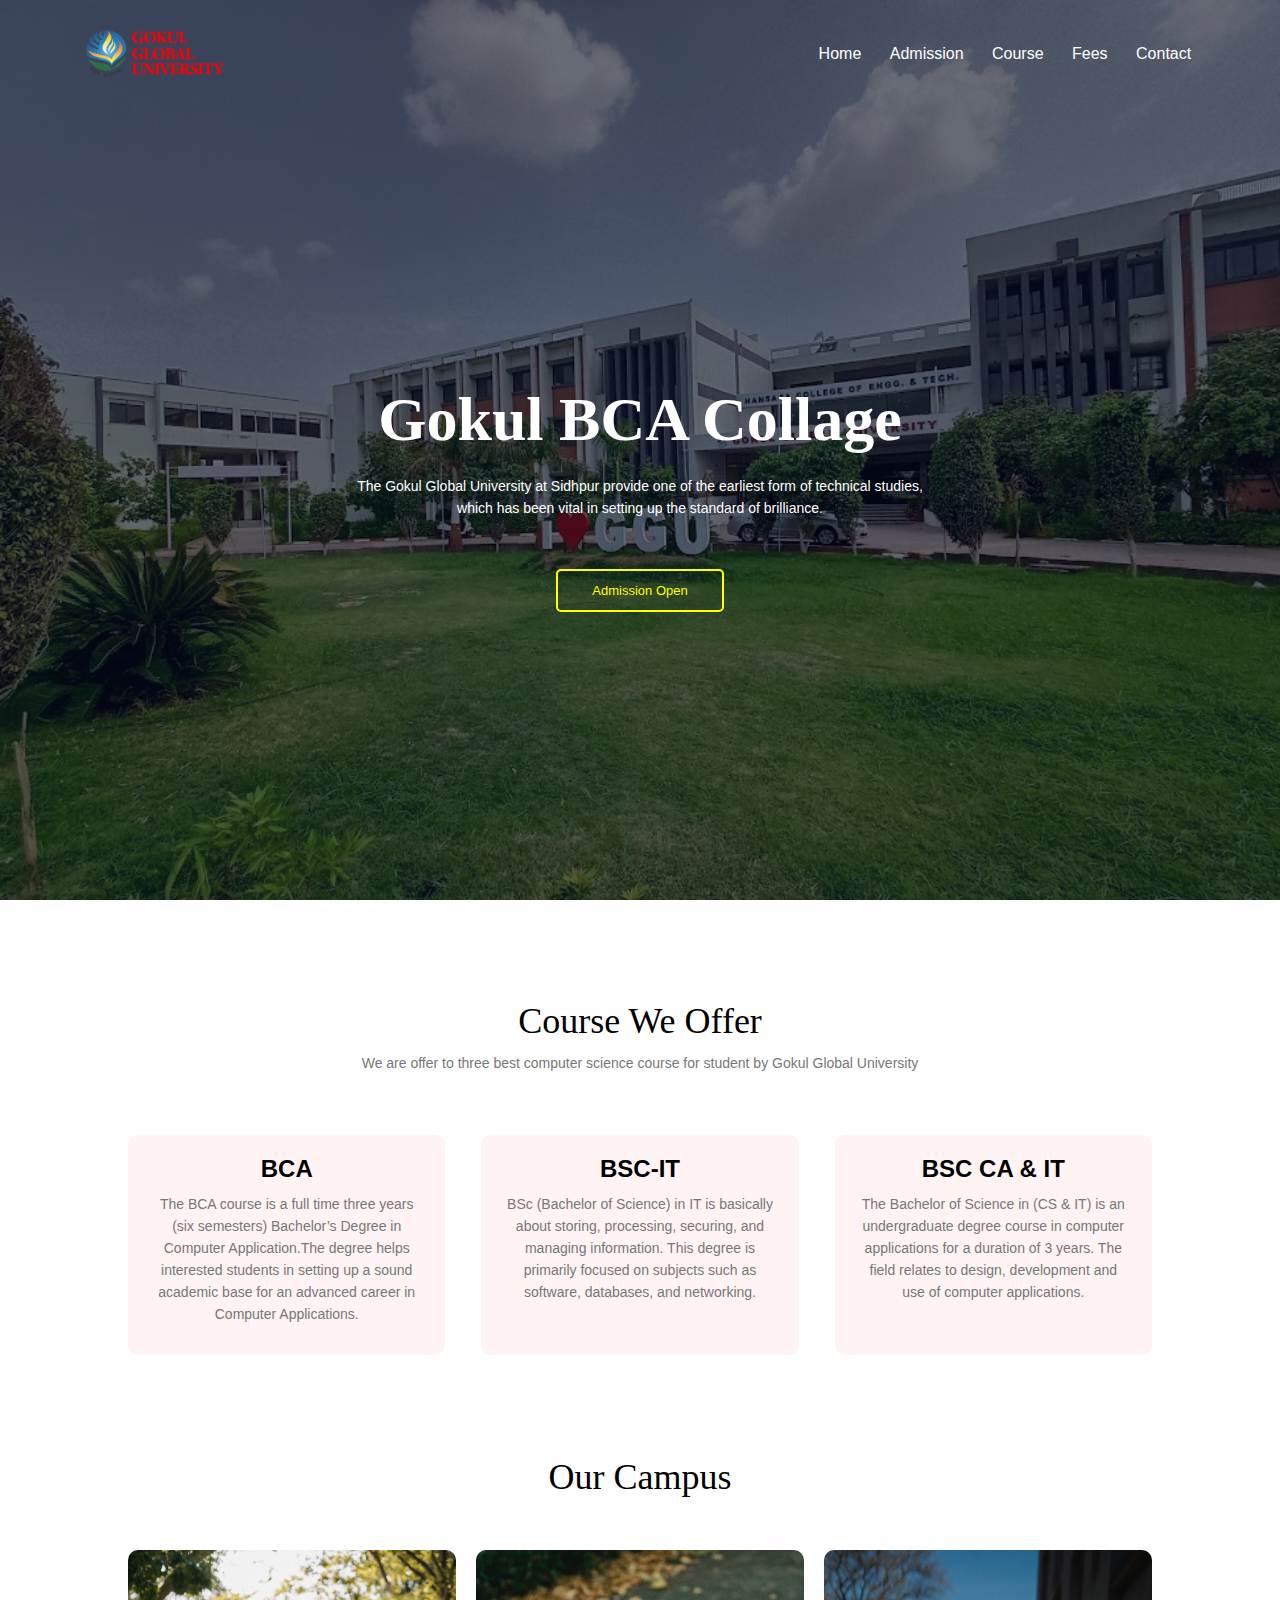
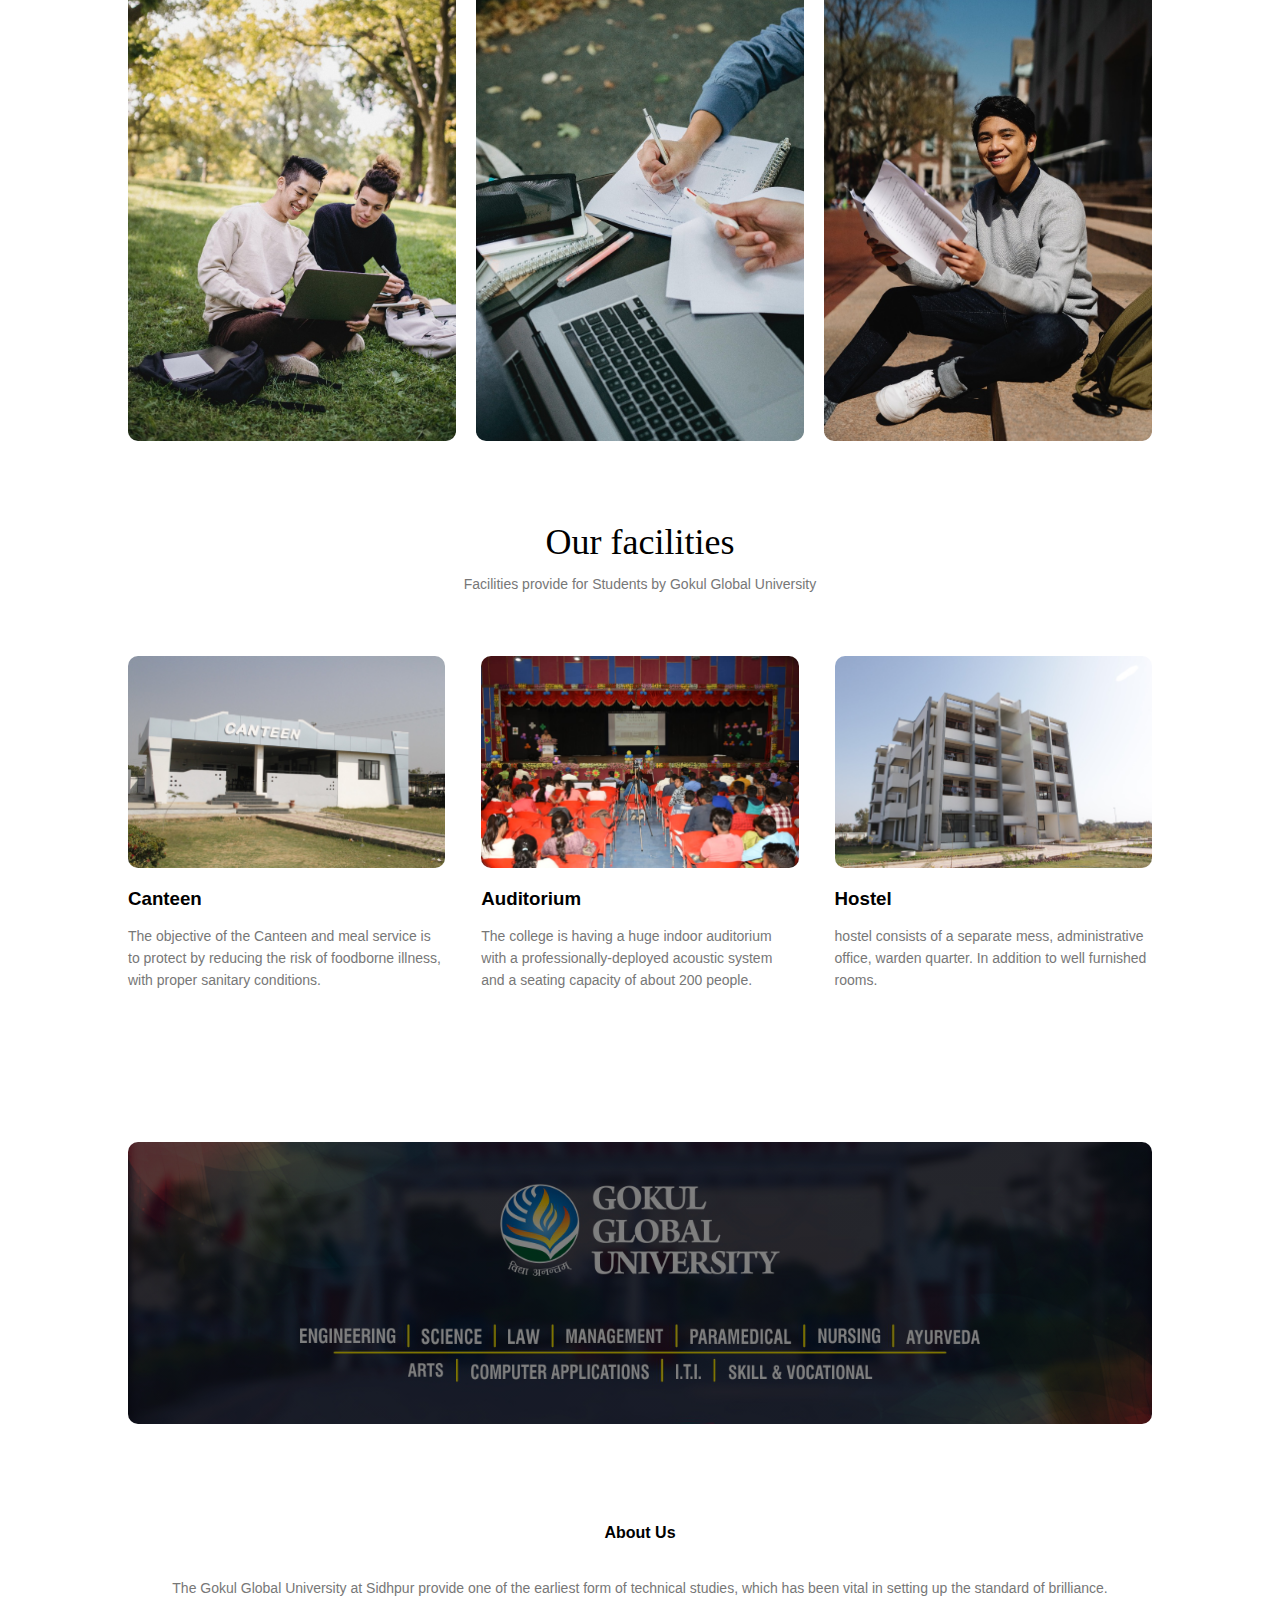
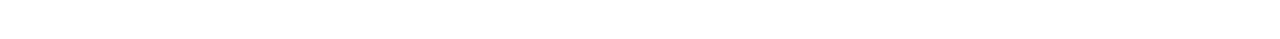
==== index.html @ 722d5652 "Add files via upload" ====
<!DOCTYPE html>
<html lang="en">

<head>
    <meta name="viewport" content="width=device-width, initial-scale=1.0, maximum-scale=1.0, user-scalable=0">
    <meta name="description"
        content="The Gokul Global University at Sidhpur provide one of the earliest form of technical studies, which has been vital in setting up the standard of brilliance.">
    <meta name="keywords" content="Gokul Global University,Collage">

    <title>Gokul Global University</title>

    <link rel="stylesheet" href="css/main_style.css">
    <link rel="shortcut icon" href="image/favicon.ico" type="image/svg+xml">
</head>

<body>

    <section class="header">
        <nav>
            <a href="index.html"><img src="image/logo.png" id="logo-img"></a>

            <div class="nav-links" id="navLinks">

                <span class="icon" onclick="hidemenu()">&#10005;</span>
                <ul>
                    <li><a href="index.html">Home</a></li>
                    <li><a href="Admission_page.html">Admission</a></li>
                    <li><a href="#course_call">Course</a></li>
                    <li><a href="fees_page.html">Fees</a></li>
                    <li><a href="Contact_page.html">Contact</a></li>
                </ul>
            </div>
            <span class="icon" onclick="showmenu()">&#9776;</span>
        </nav>

        <div class="text-box">
            <h1>Gokul BCA Collage</h1>
            <p>The Gokul Global University at Sidhpur provide one of the earliest form of technical studies,<br>which
                has been vital in setting up the standard of brilliance.</p>

            <a href="Admission_page.html" class="hero-btn">Admission Open</a>
        </div>
    </section>

    <!--Course of Collage-->

    <section class="course" id="course_call">
        <h1>Course We Offer</h1>
        <p>We are offer to three best computer science course for student by Gokul Global University</p>

        <div class="row">
            <div class="course-col">
                <h2>BCA</h2>
                <p>The BCA course is a full time three years (six semesters) Bachelor’s Degree in Computer
                    Application.The degree helps interested students in setting up a sound academic base for an advanced
                    career in Computer Applications.</p>
            </div>

            <div class="course-col">
                <h2>BSC-IT </h2>
                <p>BSc (Bachelor of Science) in IT is basically about storing, processing, securing, and managing
                    information. This degree is primarily focused on subjects such as software, databases, and
                    networking. </p>
            </div>

            <div class="course-col">
                <h2>BSC CA & IT</h2>
                <p>The Bachelor of Science in (CS & IT) is an undergraduate degree course in computer applications for a
                    duration of 3 years. The field relates to design, development and use of computer applications. </p>
            </div>
        </div>
    </section>

    <!--Campus Section-->

    <section class="campus">
        <h1> Our Campus</h1>
        <!-- <p>Lorem ipsum dolor sit amet consectetur adipisicing elit. Quibusdam quisquam atque non voluptate</p> -->

        <div class="row">
            <div class="campus-col">
                <img src="image/cm1.jfif" alt="">
                <div class="layer">
                    <h3>Environment</h3>
                </div>
            </div>

            <div class="campus-col">
                <img src="image/cm2.jfif" alt="">
                <div class="layer">
                    <h3>Community</h3>
                </div>
            </div>

            <div class="campus-col">
                <img src="image/cm3.jfif" alt="">
                <div class="layer">
                    <h3>Education</h3>
                </div>
            </div>
        </div>
    </section>

    <!--Facilities Section-->

    <section class="facilities">
        <h1> Our facilities</h1>
        <p>Facilities provide for Students by Gokul Global University</p>

        <div class="row">
            <div class="facilities-col">
                <img src="image/canteen.jfif" alt="">
                <h3>Canteen</h3>
                <p>The objective of the Canteen and meal service is to protect by reducing the risk of foodborne
                    illness, with proper sanitary conditions.</p>
            </div>

            <div class="facilities-col">
                <img src="image/auditorium.jfif" alt="">
                <h3>Auditorium</h3>
                <p>The college is having a huge indoor auditorium with a professionally-deployed acoustic system and a
                    seating capacity of about 200 people.</p>
            </div>

            <div class="facilities-col">
                <img src="image/hostel.jfif" alt="">
                <h3>Hostel</h3>
                <p>hostel consists of a separate mess, administrative office, warden quarter. In addition to well
                    furnished rooms.</p>
            </div>
        </div>
    </section>

    <!--Call To Action Section-->

    <section class="ctn">
        <h1> &nbsp; &nbsp;&nbsp;&nbsp;&nbsp;&nbsp;&nbsp;&nbsp;&nbsp;&nbsp;&nbsp;&nbsp;&nbsp;&nbsp;&nbsp;&nbsp; </h1>
    </section>

    <!--Footer-->
    <section class="footer">
        <h4>About Us</h4>
        <p>The Gokul Global University at Sidhpur provide one of the earliest form of technical studies,
            which has been vital in setting up the standard of brilliance.</p>
    </section>

    <!--Javascript is Start-->
    <script src="javascript/main_script.js"></script>
</body>

</html>
---- css/main_style.css ----
/* Cascading Style Sheets */

* {
    margin: 0;
    padding: 0;
    /* border: 1px solid yellow; */
}

@font-face {
    font-family: myFirstFont;
    src: url(../Poppins/Poppins-Regular.ttf);
}

@font-face {
    font-family: bold;
    src: url(../Poppins/Poppins-Bold.ttf);
}

@font-face {
    font-family: secound;
    src: url(../Poppins/Poppins-Bold.ttf);
}

h1 {
    font-family: bold;
}

body {
    font-family: myFirstFont, Verdana, Geneva, Tahoma, sans-serif;
    cursor: default;
}

/* Website Scrollerbar */
body::-webkit-scrollbar {
    width: 5px !important;
    height: 5px !important;
}

body::-webkit-scrollbar-track {
    background: #3838387c !important;
}

body::-webkit-scrollbar-thumb {
    background-color: #e0120ba4 !important;
    border: 1px solid #ff020279 !important;
    border-radius: 1px !important;
}

.header {
    min-height: 100vh;
    width: 100%;
    background-image: linear-gradient(rgba(4, 9, 30, 0.6), rgba(4, 9, 30, 0.6)), url(../image/background.jpg);
    background-position: center;
    background-size: cover;
    position: relative;
}

nav {
    display: flex;
    padding: 2% 6%;
    justify-content: space-between;
    align-items: center;
}

nav img {
    width: 150px;
}

.nav-links {
    flex: 1;
    text-align: right;

}

.nav-links ul li {
    list-style: none;
    display: inline-block;
    padding: 8px 12px;
    position: relative;
}

.nav-links a {
    color: #fff;
    text-decoration: none;
    font-size: 16px;
}

.nav-links ul li::after {
    content: '';
    width: 0%;
    height: 2px;
    background: #ff0000;
    display: block;
    margin: auto;
    transition: 0.5s;
}

.nav-links ul li:hover::after {
    width: 100%;
}

.text-box {
    width: 90%;
    color: #fff;
    position: absolute;
    top: 30%;
    left: 50%;
    transform: translate(-50%, 50%);
    text-align: center;
}

.text-box h1 {
    font-size: 62px;
    font-weight: bold;
}

.text-box p {
    margin: 10px 0 40px;
    font-size: 14px;
    color: #fff;
}

.hero-btn {
    display: inline-block;
    text-decoration: none;
    color: yellow;
    border: 2px solid yellow;
    padding: 12px 34px;
    font-size: 13px;
    background: transparent;
    position: relative;
    cursor: pointer;
    border-radius: 5px;
}

.hero-btn:hover {
    color: black;
    border: 2px solid yellow;
    background: yellow;
    transition: 0.5s;
}

.icon {
    display: none;
}

/* Course */

.course {
    width: 80%;
    margin: auto;
    text-align: center;
    padding-top: 100px;
}

h1 {
    font-size: 36px;
    font-weight: 300;
}

p {
    color: #777;
    font-size: 14px;
    font-weight: 300;
    line-height: 22px;
    padding: 10px;
}

.row {
    margin-top: 5%;
    display: flex;
    justify-content: space-between;
}

.course-col {
    flex-basis: 31%;
    background: #fff3f3;
    border-radius: 10px;
    margin-bottom: 5%;
    padding: 20px 12px;
    box-sizing: border-box;
    transition: 0.5s;
}

h3 {
    text-align: center;
    font-weight: 600;
    margin: 10px 0px;
}

.course-col:hover {
    box-shadow: 10px 10px 24px 0px rgba(0, 0, 0, 0.4);
}

/*Campus*/


.campus {
    width: 80%;
    margin: auto;
    text-align: center;
    padding-top: 50px;
}

.campus-col {
    flex-basis: 32%;
    border-radius: 10px;
    margin-bottom: 30px;
    position: relative;
    overflow: hidden;
}

.campus-col img {
    width: 100%;
    display: block;
}

.layer {
    background: transparent;
    height: 100%;
    width: 100%;
    position: absolute;
    top: 0%;
    left: 0%;
    transition: 0.5s;
}

.layer:hover {
    background: rgba(0, 245, 253, 0.534);

    /* rgba(253, 0, 0, 0.7); */
}

.layer h3 {
    width: 100%;
    font-weight: 500;
    color: #fff;
    font-size: 26px;
    bottom: 0%;
    left: 50%;
    transform: translate(-50%);
    position: absolute;
    opacity: 0;
    transition: 0.5s;
}

.layer:hover h3 {
    opacity: 1;
    bottom: 49%;
}

/* Facilities */

.facilities {
    width: 80%;
    margin: auto;
    text-align: center;
    padding-top: 50px;
}

.facilities-col {
    flex-basis: 31%;
    border-radius: 10px;
    margin-bottom: 5%;
    text-align: left;
}

.facilities-col img {
    width: 100%;
    border-radius: 10px;
    transition: 0.5s;
}

.facilities-col p {
    padding: 0%;
}

.facilities-col h3 {
    margin-top: 16px;
    margin-bottom: 15px;
    text-align: left;
}

.facilities-col img:hover {
    box-shadow: 3.5px 5px 15px 10px rgba(0, 0, 0, 0.308);
}

/* Call To Action */

.ctn {
    margin: 100px auto;
    width: 80%;
    background-image: linear-gradient(rgba(0, 0, 0, 0.5), rgba(0, 0, 0, 0.5)), url(../image/banner_ggu.jpg);
    background-position: center;
    background-size: cover;
    border-radius: 10px;
    text-align: center;
    padding: 100px 0;
    transition: 0.5s;
}

.ctn h1 {
    color: #fff;
    margin-bottom: 40px;
    padding: 0;
}

.ctn:hover {
    margin: 100px auto;
    width: 80%;
    background-image: linear-gradient(rgba(0, 0, 0, 0.3), rgba(0, 0, 0, 0.3)), url(../image/banner_ggu.jpg);
    background-position: center;
    background-size: cover;
    border-radius: 10px;
    padding: 100px 0;
    box-shadow: 10px 10px 24px 0px rgba(0, 0, 0, 0.664);
}

.ctn {}

/* Footer */

.footer {
    width: 100%;
    text-align: center;
    padding: 30px 0;
    margin-top: -50px;
}

.footer h4 {
    margin-bottom: 25px;
    margin-top: 20px;
    font-weight: 600;
    transition: 0.5s;
}

/* Media query for responsive */

@media (max-width: 700px) {

    * {
        overflow-x: hidden;
        margin: 0;
        padding: 0;
    }

    #logo-img {
        padding: 10px;
    }

    .text-box h1 {
        font-size: 30px;
        font-weight: bold;
    }

    .text-box p {
        font-size: 12px;
    }

    .nav-links ul li {
        display: block;
    }

    .nav-links {
        position: absolute;
        background: #f44336;
        height: 100vh;
        width: 200px;
        top: 0%;
        right: -200px;
        text-align: left;
        z-index: 2;
        transition: 1s;
    }

    .icon {
        display: block;
        color: #fff;
        margin: 10px;
        font-size: 25px;
        cursor: pointer;
    }

    .nav-links ul {
        padding: 30px;
    }

    .course-col {
        margin: 10px 10px;
    }

    .row {
        flex-direction: column;
    }

    .course-col:hover {
        box-shadow: 3px 3px 0.5px 0.5px rgba(0, 0, 0, 0.486);
    }

    .facilities-col img:hover {
        box-shadow: none;
    }

    .ctn h1 {
        font-size: 24px;
    }
}

/* Media query is Close*/
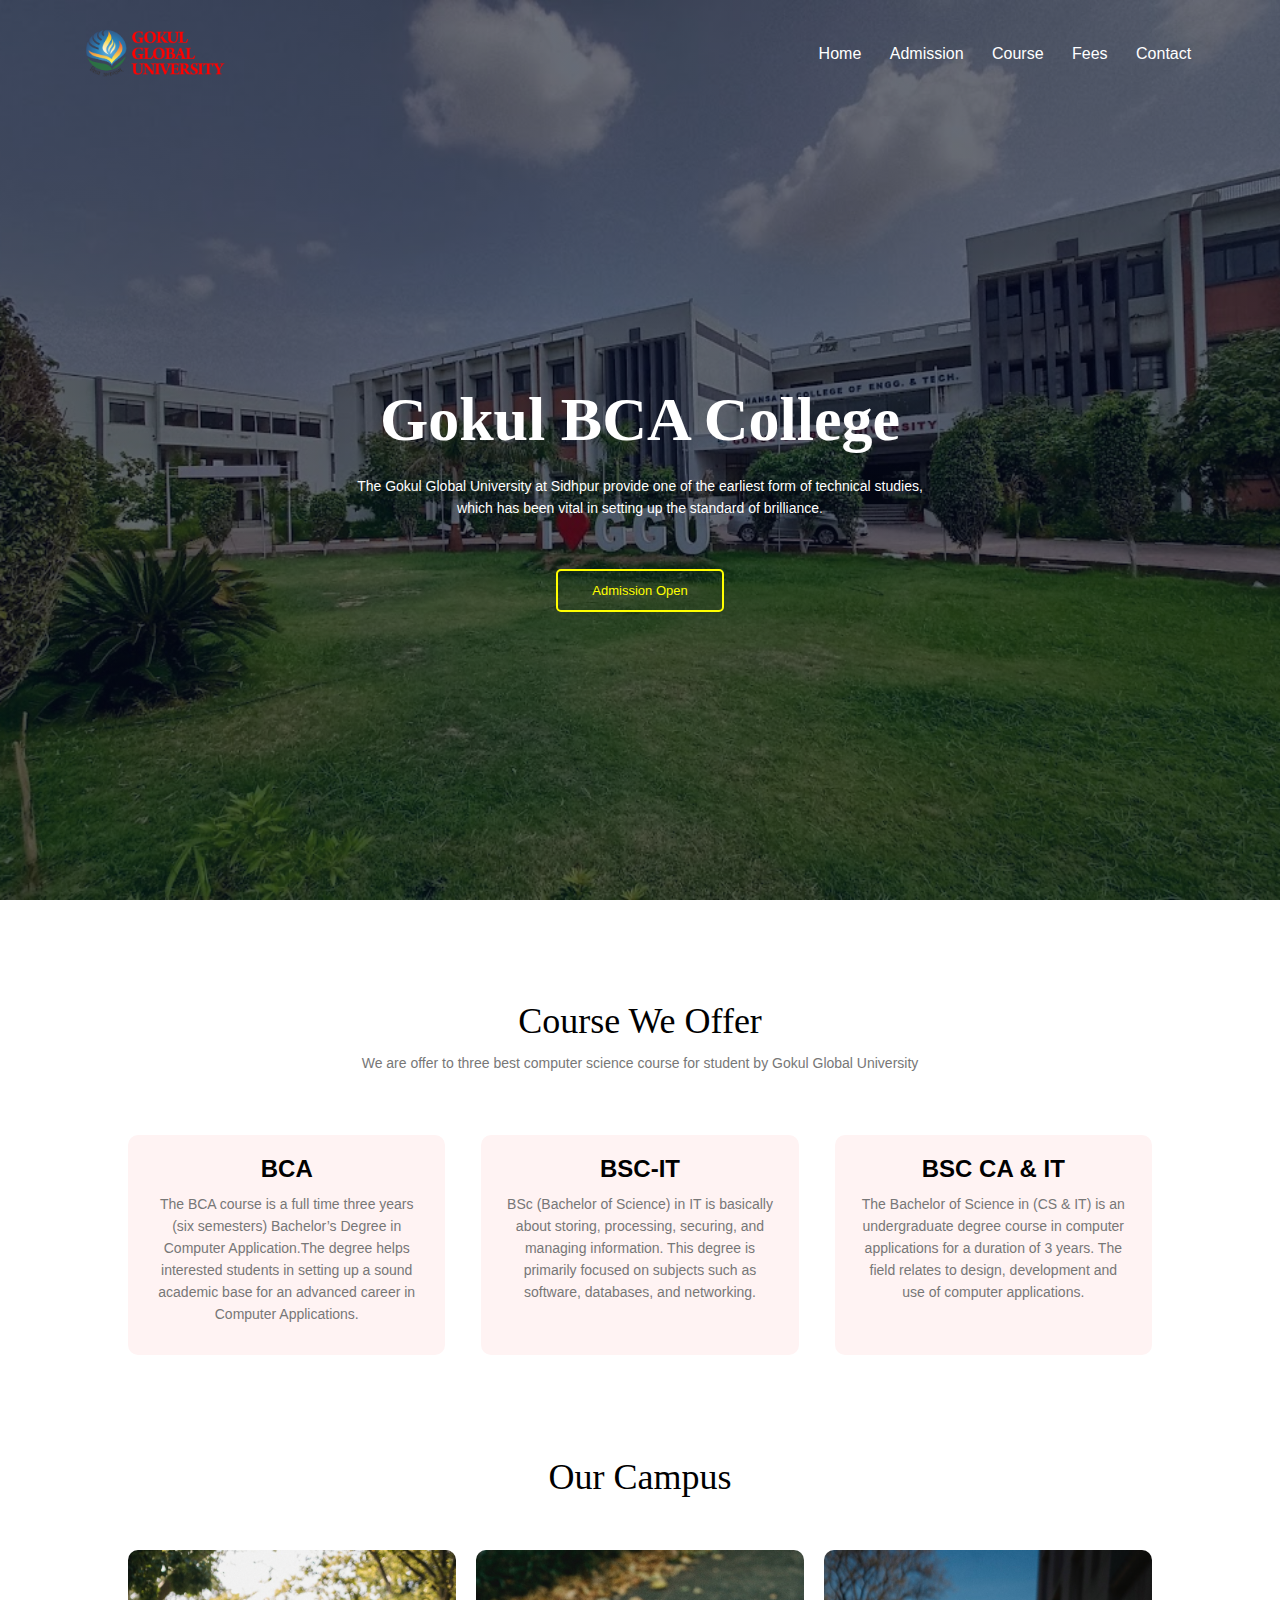
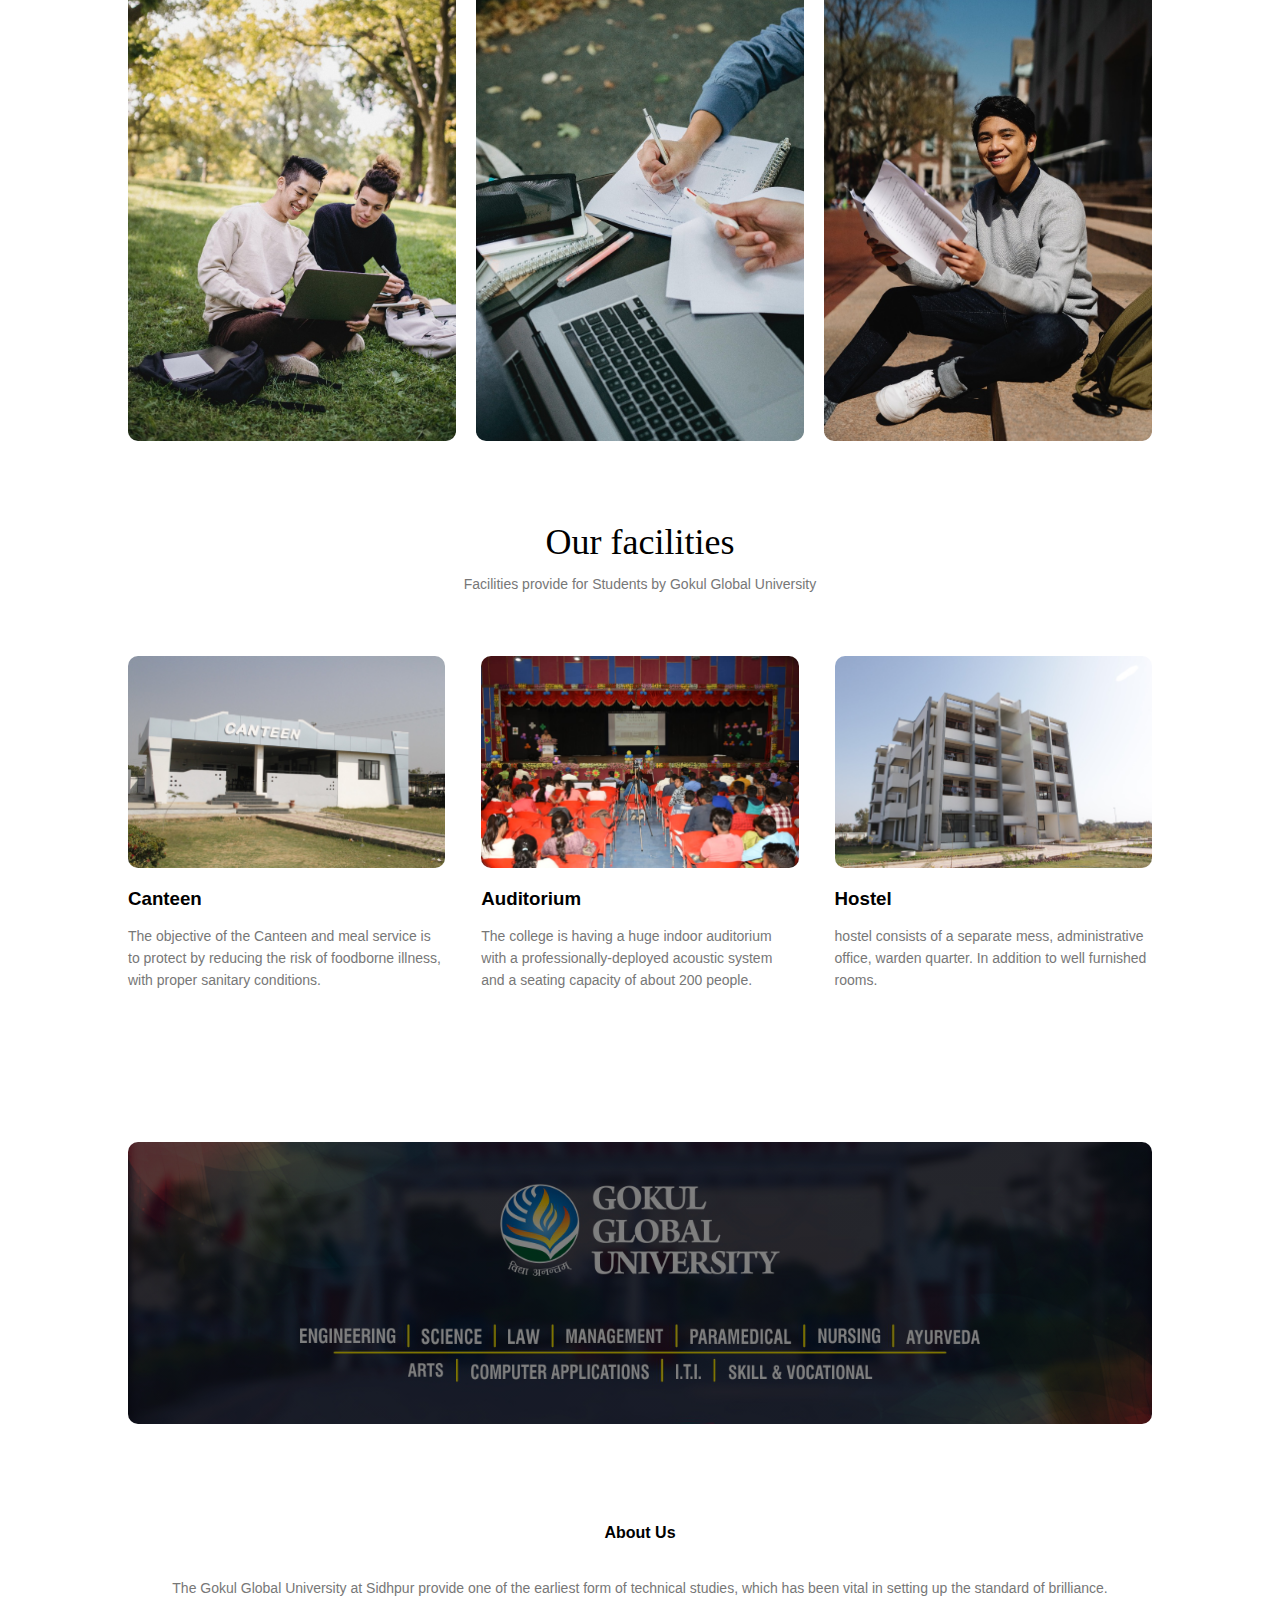
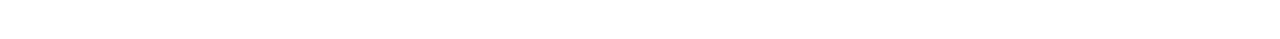
==== commit 8e5618c0: "index.html" ====
--- a/index.html
+++ b/index.html
@@ -34,7 +34,7 @@
         </nav>
 
         <div class="text-box">
-            <h1>Gokul BCA Collage</h1>
+            <h1>Gokul BCA College</h1>
             <p>The Gokul Global University at Sidhpur provide one of the earliest form of technical studies,<br>which
                 has been vital in setting up the standard of brilliance.</p>
 
@@ -148,4 +148,4 @@
     <script src="javascript/main_script.js"></script>
 </body>
 
-</html>+</html>
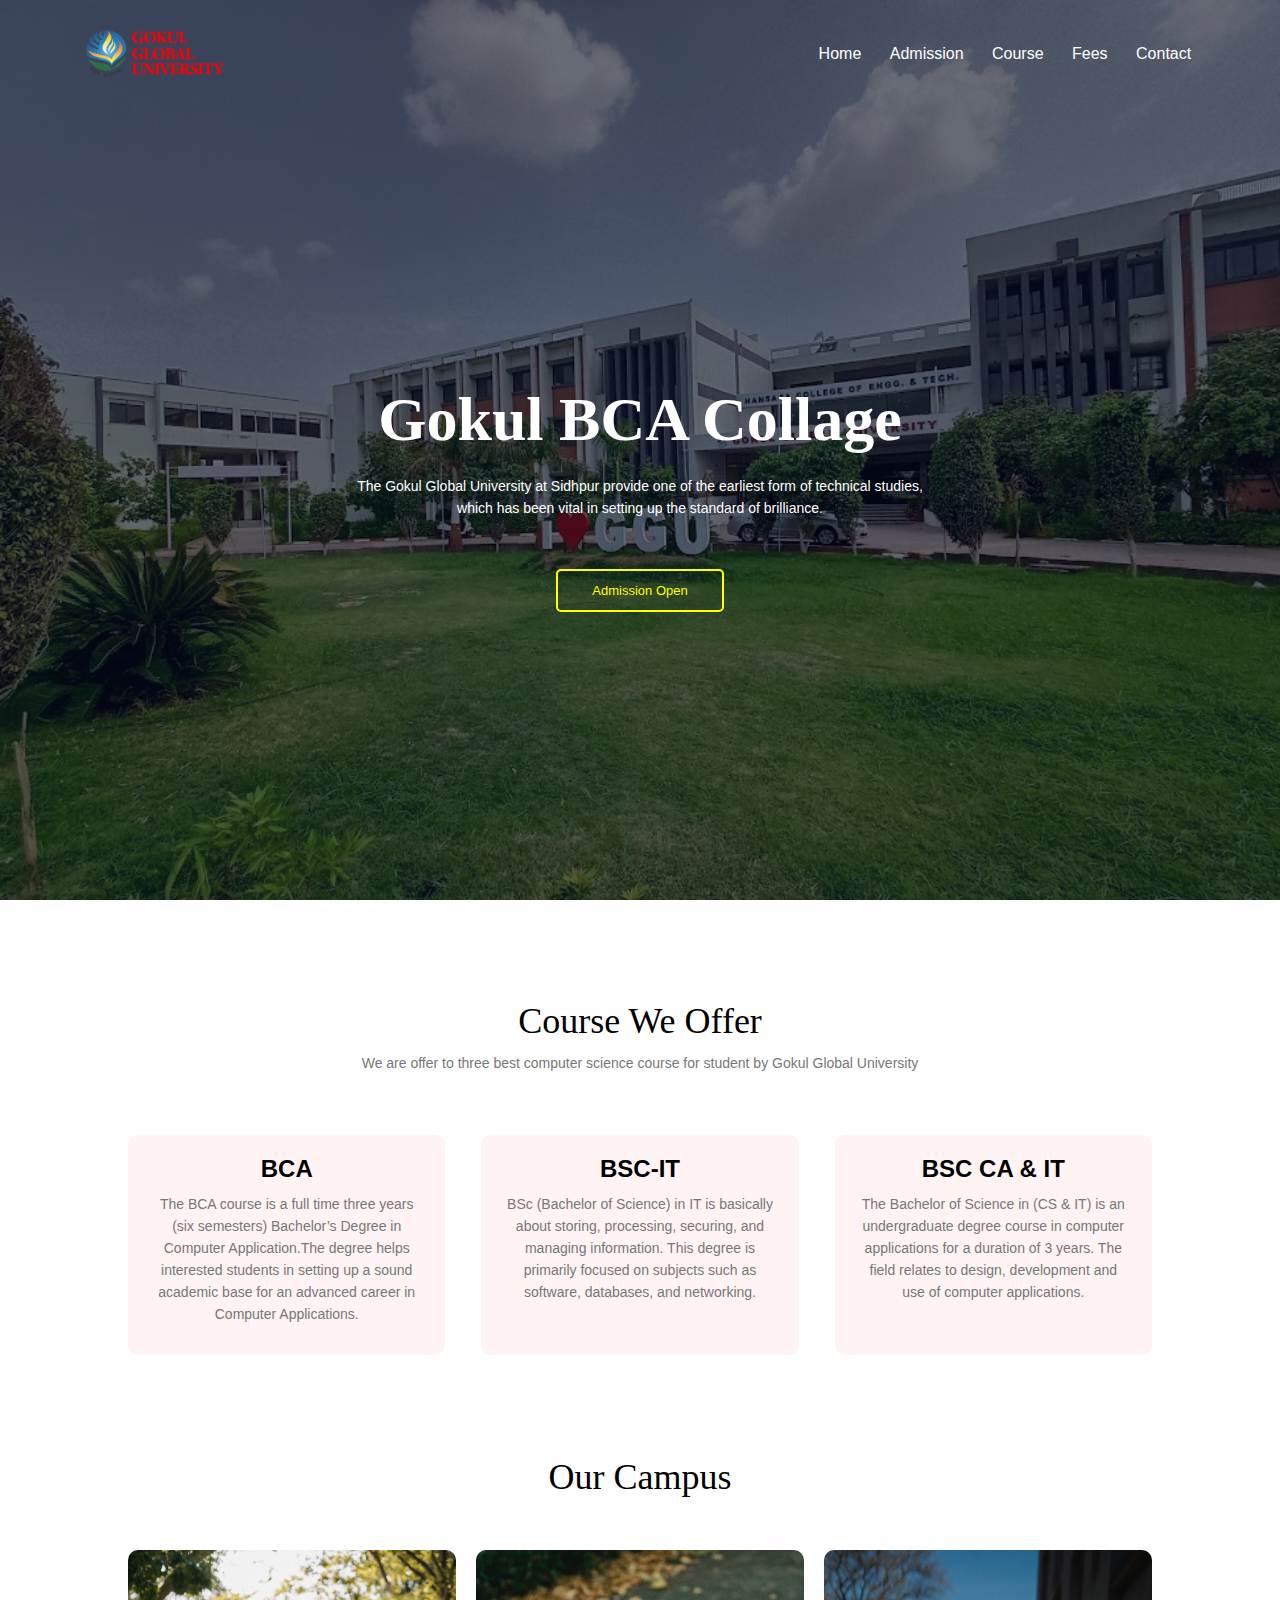
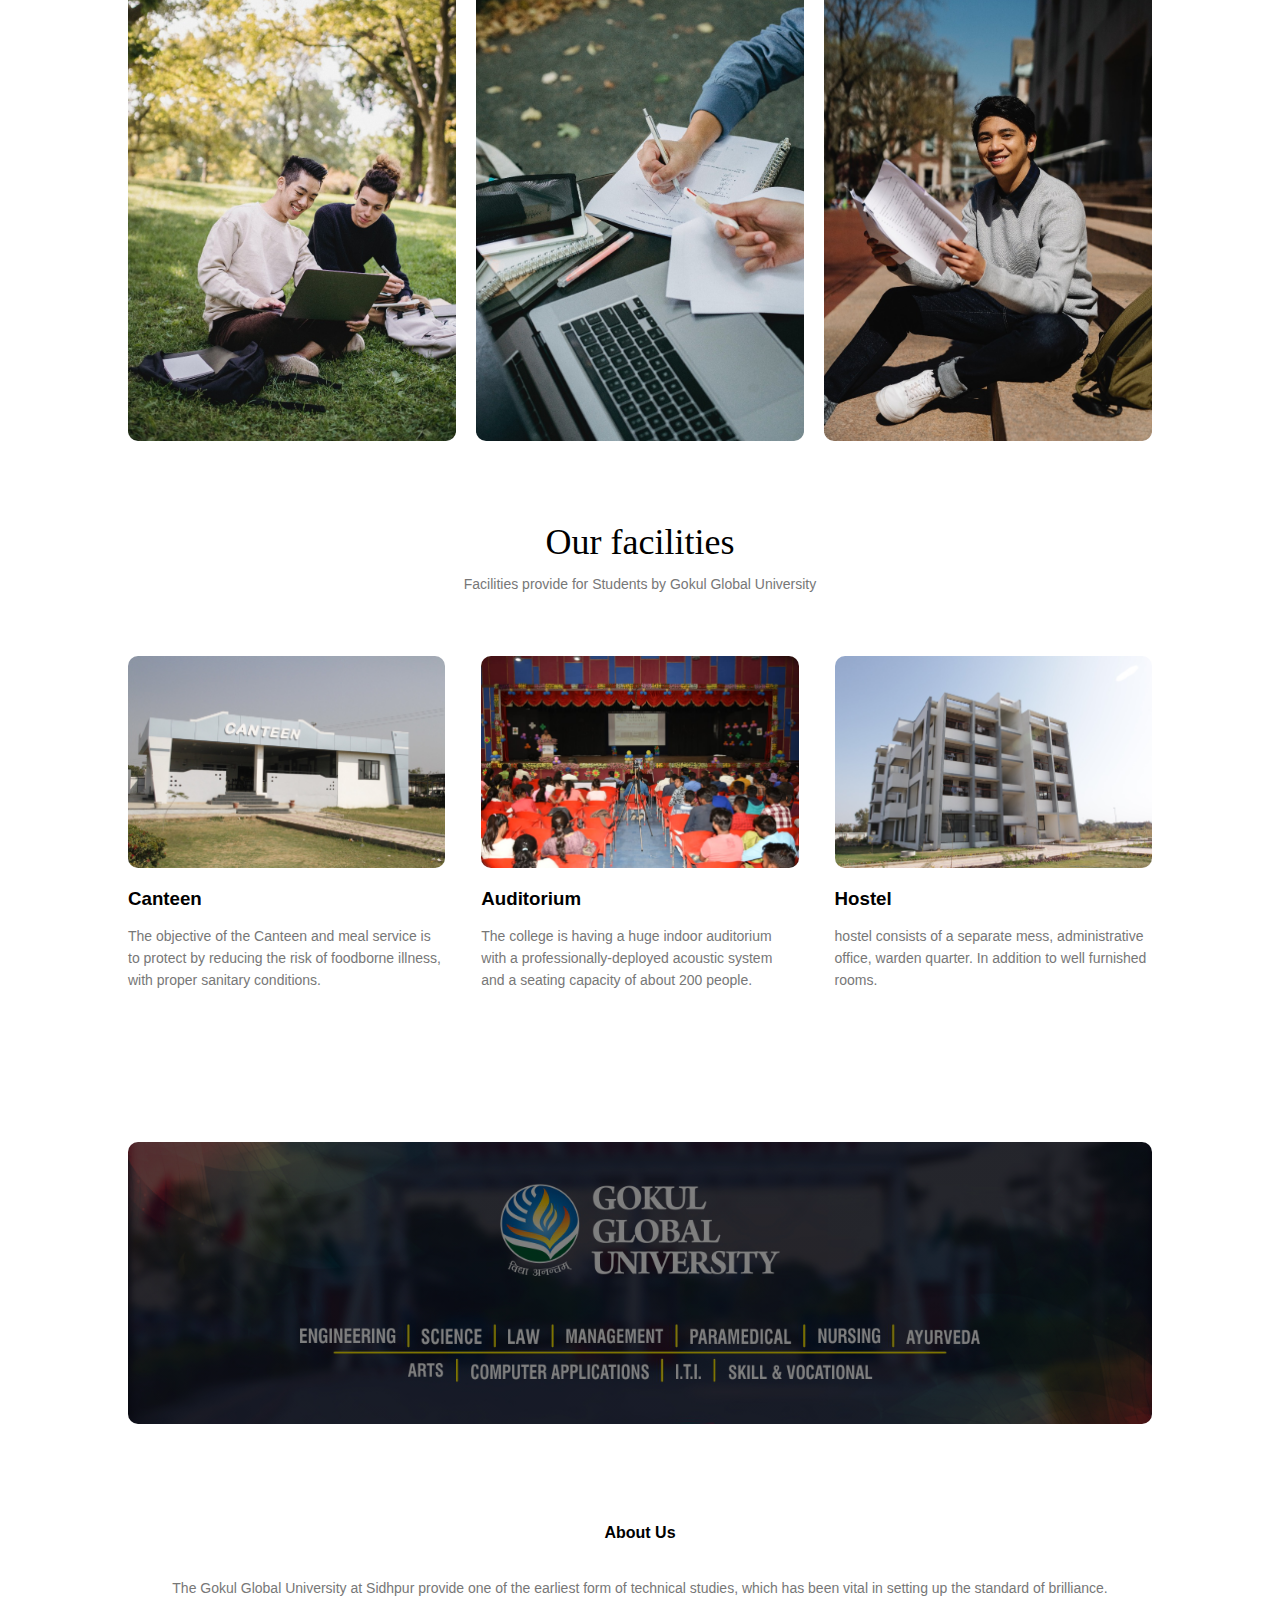
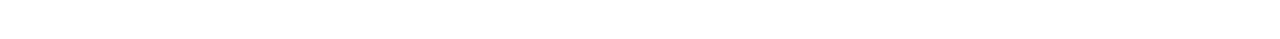
==== commit 70efb66c: "Update index.html" ====
--- a/index.html
+++ b/index.html
@@ -34,7 +34,7 @@
         </nav>
 
         <div class="text-box">
-            <h1>Gokul BCA College</h1>
+            <h1>Gokul BCA Collage</h1>
             <p>The Gokul Global University at Sidhpur provide one of the earliest form of technical studies,<br>which
                 has been vital in setting up the standard of brilliance.</p>
 
